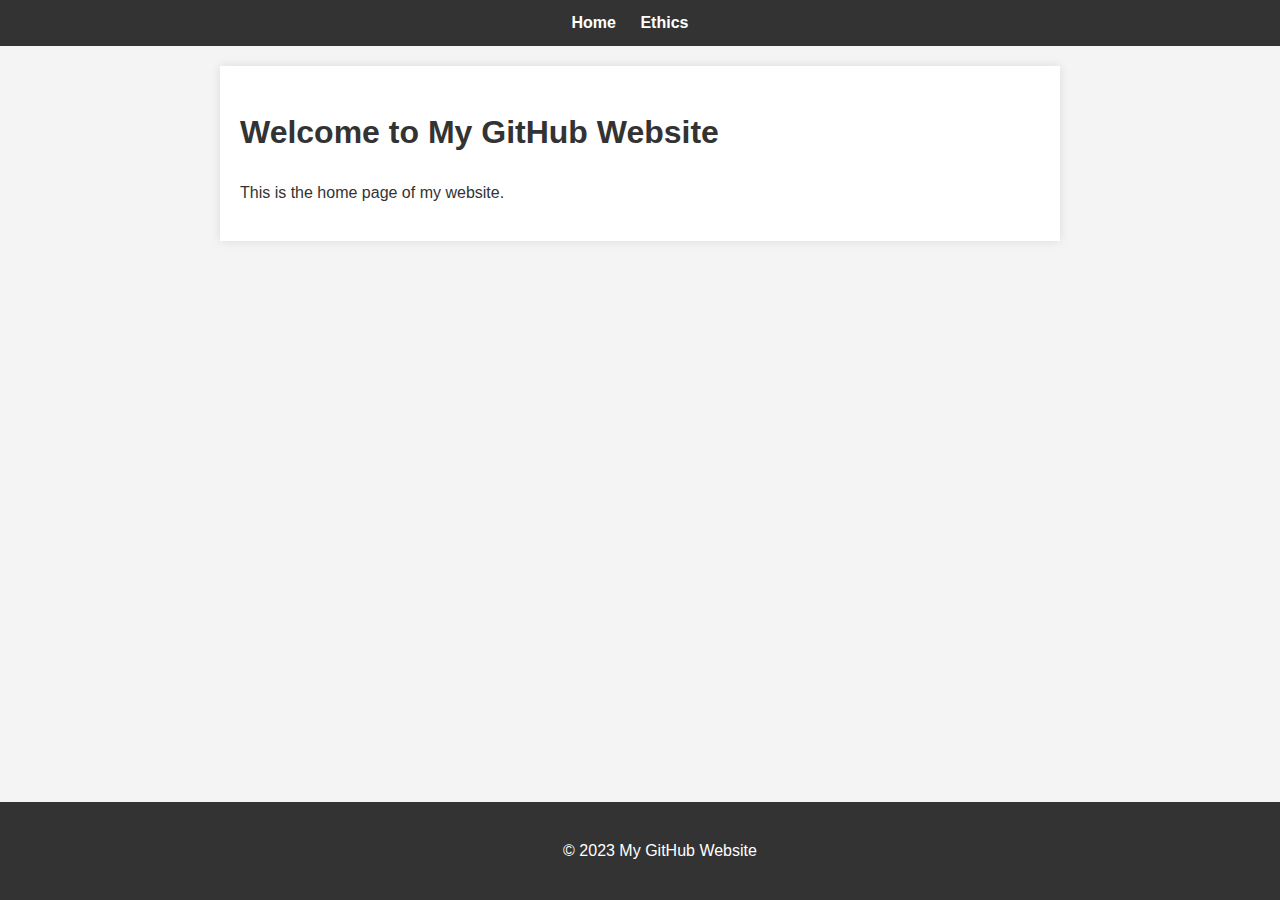
==== default.html @ 708d33c9 "Update default.html" ====
<!DOCTYPE html>
<html lang="en">
<head>
    <meta charset="UTF-8">
    <meta name="viewport" content="width=device-width, initial-scale=1.0">
    <title>My GitHub Website</title>
    <link rel="stylesheet" href="style.css">
    <style>
body, ul {
    margin: 0;
    padding: 0;
}

body {
    font-family: Arial, sans-serif;
    line-height: 1.6;
    color: #333;
    background-color: #f4f4f4;
}

/* Style for the navigation bar */
nav {
    background-color: #333;
    color: #fff;
    text-align: center;
    padding: 10px 0;
}

nav ul {
    list-style: none;
}

nav ul li {
    display: inline;
    margin-right: 20px;
}

nav ul li a {
    color: #fff;
    text-decoration: none;
    font-weight: bold;
}

/* Style for the main content area */
main {
    max-width: 800px;
    margin: 20px auto;
    padding: 20px;
    background-color: #fff;
    box-shadow: 0 0 10px rgba(0, 0, 0, 0.1);
}

h1 {
    color: #333;
}

/* Style for the footer */
footer {
    text-align: center;
    padding: 20px;
    background-color: #333;
    color: #fff;
    position: fixed;
    bottom: 0;
    width: 100%;
}

/* Add some responsiveness */
@media screen and (max-width: 600px) {
    nav ul li {
        display: block;
        margin: 0;
    }

    main {
        width: 90%;
        margin: 20px auto;
    }
}
</style>
</head>
<body>
    <header>
        <nav>
            <ul>
                <li><a href="index.html">Home</a></li>
                <li><a href="ethics.html">Ethics</a></li>
            </ul>
        </nav>
    </header>
    <main>
        <h1>Welcome to My GitHub Website</h1>
        <p>This is the home page of my website.</p>
    </main>
    <footer>
        <p>&copy; 2023 My GitHub Website</p>
    </footer>
</body>
</html>
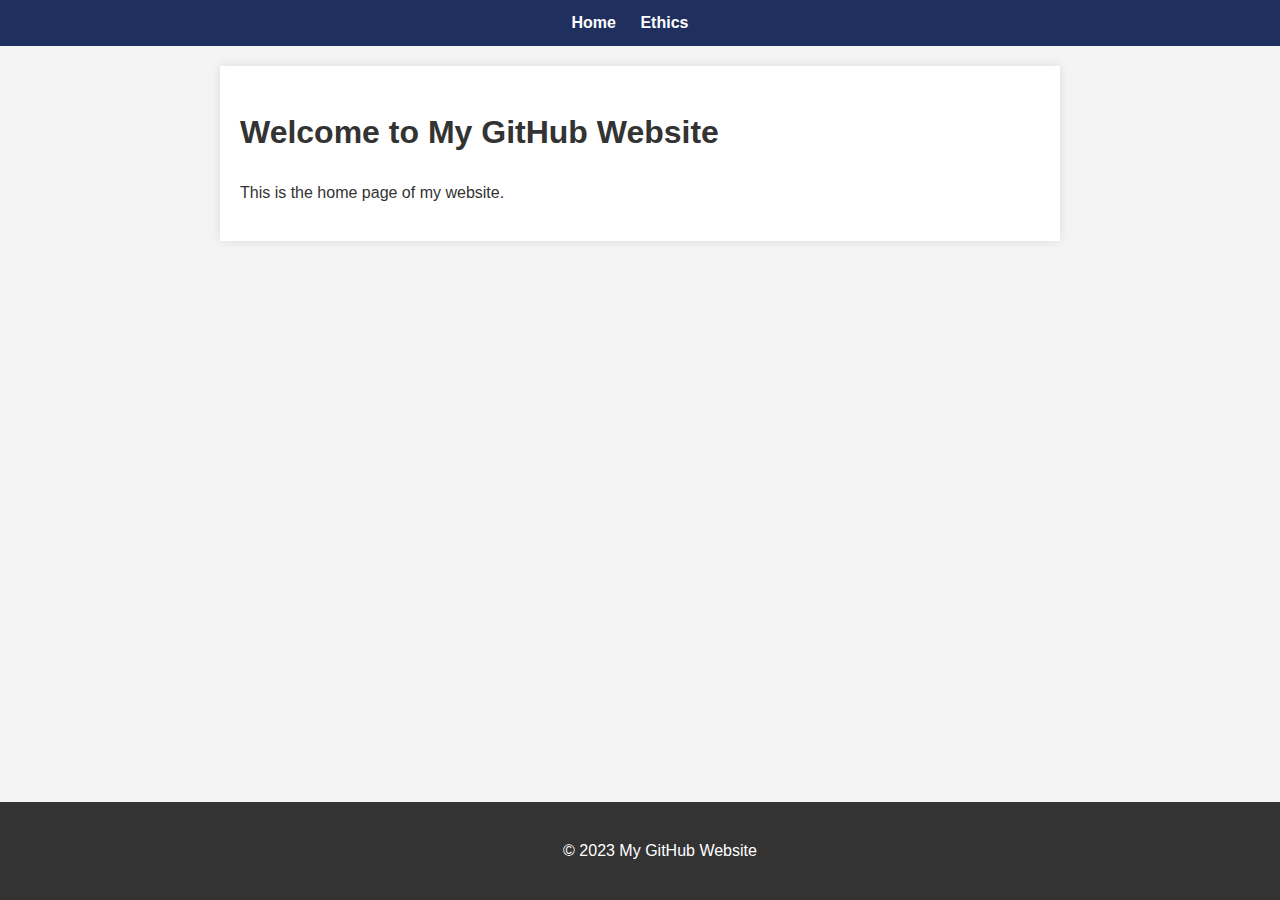
==== commit 8f564fd5: "Update default.html" ====
--- a/default.html
+++ b/default.html
@@ -20,7 +20,7 @@
 
 /* Style for the navigation bar */
 nav {
-    background-color: #333;
+    background-color: #1F305E;
     color: #fff;
     text-align: center;
     padding: 10px 0;
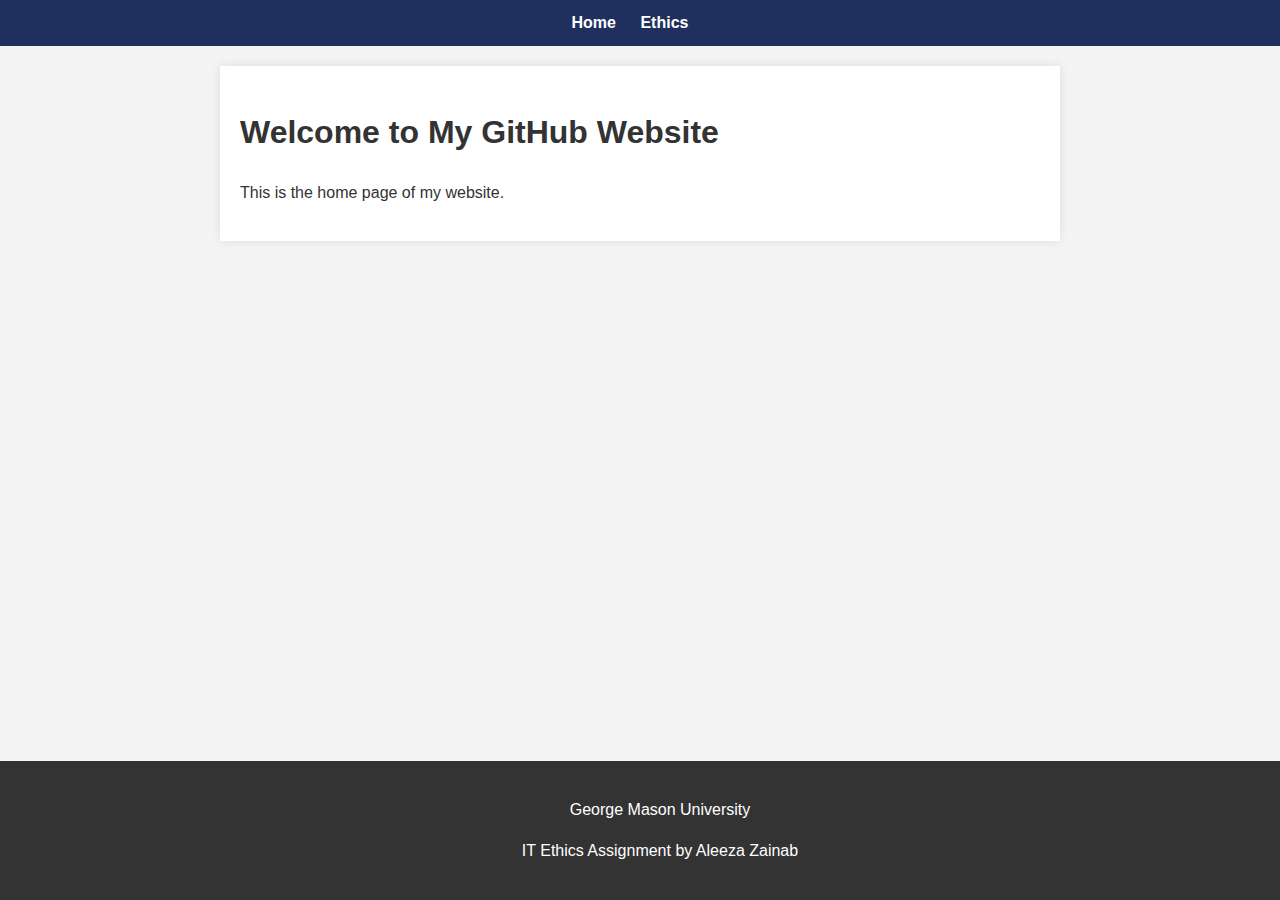
==== commit d87adb62: "Update default.html" ====
--- a/default.html
+++ b/default.html
@@ -93,7 +93,8 @@
         <p>This is the home page of my website.</p>
     </main>
     <footer>
-        <p>&copy; 2023 My GitHub Website</p>
+        <p>George Mason University</p>
+        <p>IT Ethics Assignment by Aleeza Zainab</p>
     </footer>
 </body>
 </html>
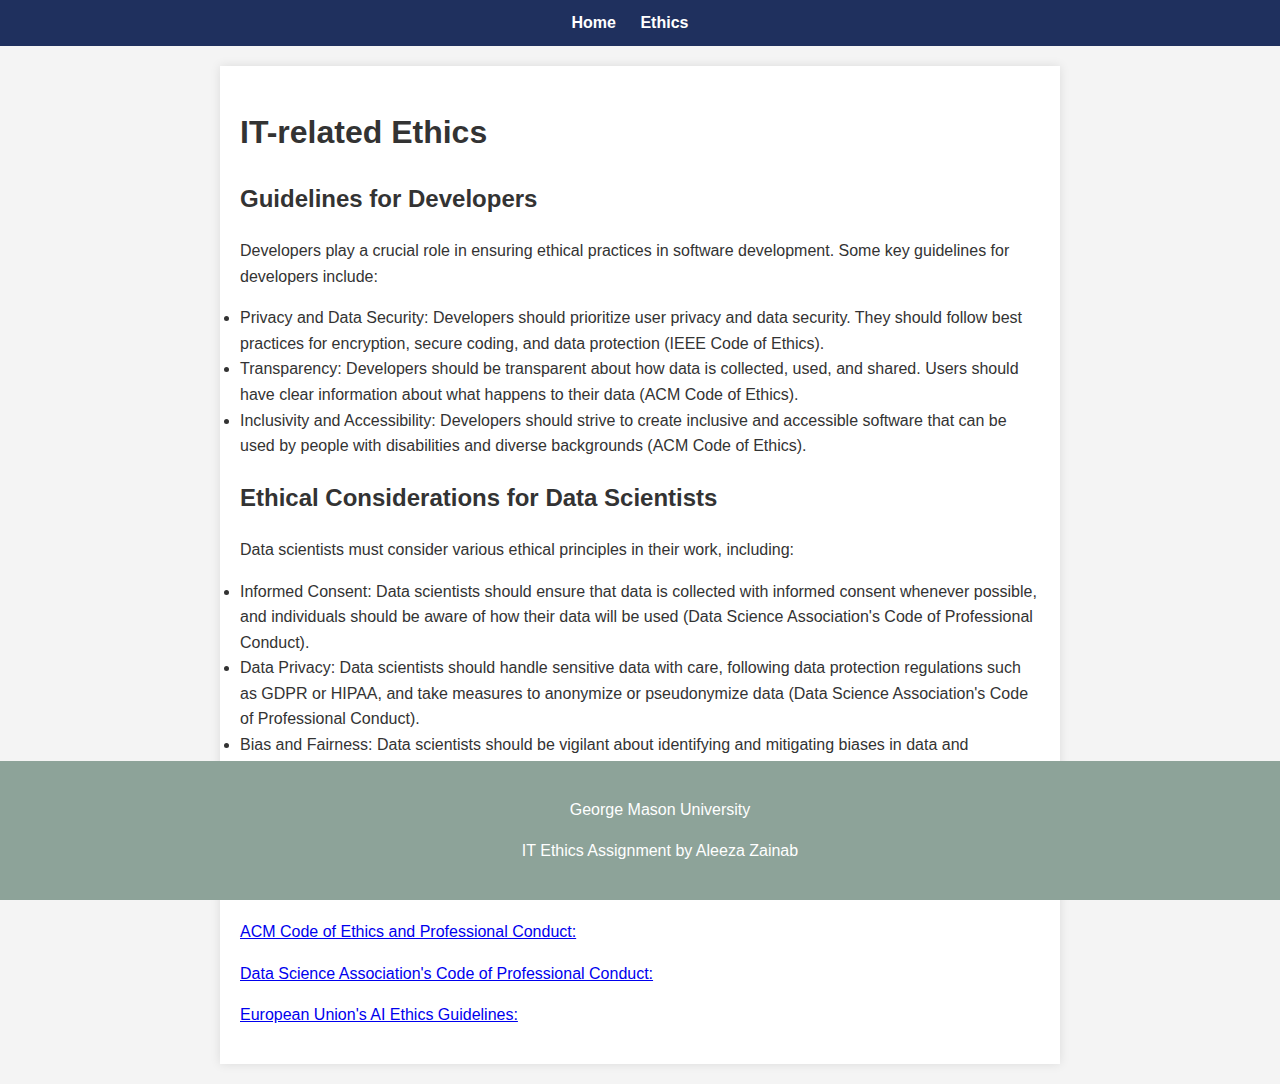
==== commit 73cb882f: "Update default.html" ====
--- a/default.html
+++ b/default.html
@@ -58,7 +58,7 @@
 footer {
     text-align: center;
     padding: 20px;
-    background-color: #333;
+    background-color: #8DA399;
     color: #fff;
     position: fixed;
     bottom: 0;
@@ -88,9 +88,33 @@
             </ul>
         </nav>
     </header>
-    <main>
-        <h1>Welcome to My GitHub Website</h1>
-        <p>This is the home page of my website.</p>
+     <main>
+        <h1>IT-related Ethics</h1>
+        <section>
+            <h2>Guidelines for Developers</h2>
+            <p>Developers play a crucial role in ensuring ethical practices in software development. Some key guidelines for developers include:</p>
+            <ul>
+                <li>Privacy and Data Security: Developers should prioritize user privacy and data security. They should follow best practices for encryption, secure coding, and data protection (IEEE Code of Ethics).
+               <li>Transparency: Developers should be transparent about how data is collected, used, and shared. Users should have clear information about what happens to their data (ACM Code of Ethics).
+</li>
+                <li>Inclusivity and Accessibility: Developers should strive to create inclusive and accessible software that can be used by people with disabilities and diverse backgrounds (ACM Code of Ethics).
+</li>
+            </ul>
+        </section>
+        <section>
+            <h2>Ethical Considerations for Data Scientists</h2>
+            <p>Data scientists must consider various ethical principles in their work, including:</p>
+            <ul>
+                <li>Informed Consent: Data scientists should ensure that data is collected with informed consent whenever possible, and individuals should be aware of how their data will be used (Data Science Association's Code of Professional Conduct).</li>
+                <li>Data Privacy: Data scientists should handle sensitive data with care, following data protection regulations such as GDPR or HIPAA, and take measures to anonymize or pseudonymize data (Data Science Association's Code of Professional Conduct).</li>
+                <li>Bias and Fairness: Data scientists should be vigilant about identifying and mitigating biases in data and algorithms that could lead to unfair or discriminatory outcomes (European Union's AI Ethics Guidelines).</li>
+            </ul>
+            <h1>Citations:</h1>
+            <p>IEEE Code of Ethics: <a href="https://www.ieee.org/about/corporate/governance/p7-8.html" /a> </p>
+            <p>ACM Code of Ethics and Professional Conduct: <a href="https://www.acm.org/code-of-ethics" /a></p>
+            <p>Data Science Association's Code of Professional Conduct: <a href="https://www.datascienceassn.org/code-of-conduct.html"/a></p>
+            <p>European Union's AI Ethics Guidelines: <a href="https://ec.europa.eu/digital-single-market/en/news/ethics-guidelines-trustworthy-ai"/a></p>
+        </section>
     </main>
     <footer>
         <p>George Mason University</p>
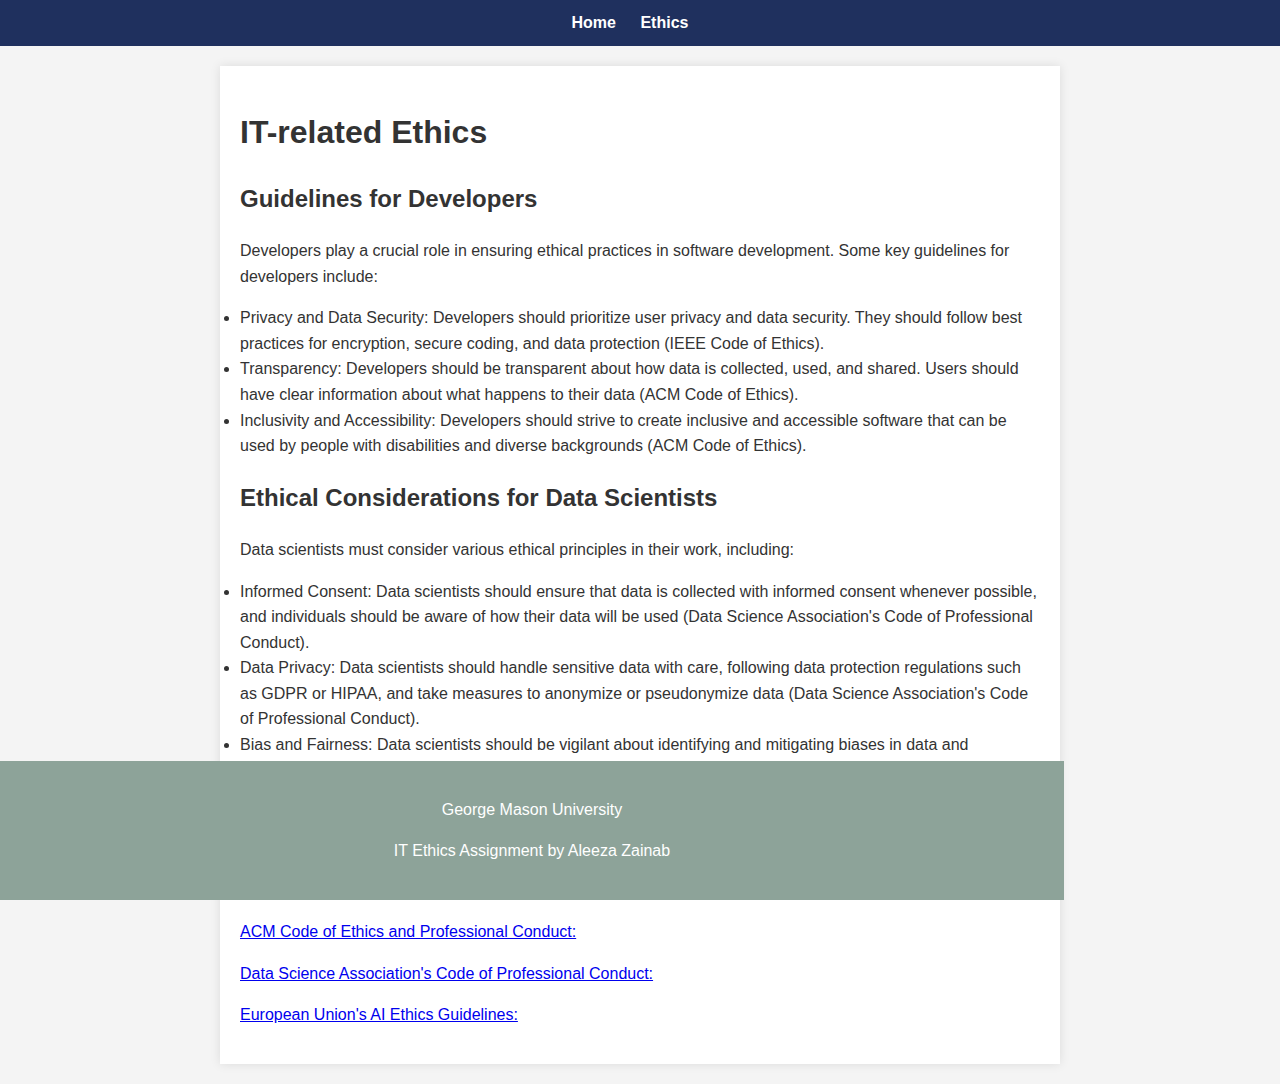
==== commit f721e3bc: "Update default.html" ====
--- a/default.html
+++ b/default.html
@@ -62,7 +62,7 @@
     color: #fff;
     position: fixed;
     bottom: 0;
-    width: 100%;
+    width: 80%;
 }
 
 /* Add some responsiveness */
@@ -100,8 +100,6 @@
                 <li>Inclusivity and Accessibility: Developers should strive to create inclusive and accessible software that can be used by people with disabilities and diverse backgrounds (ACM Code of Ethics).
 </li>
             </ul>
-        </section>
-        <section>
             <h2>Ethical Considerations for Data Scientists</h2>
             <p>Data scientists must consider various ethical principles in their work, including:</p>
             <ul>
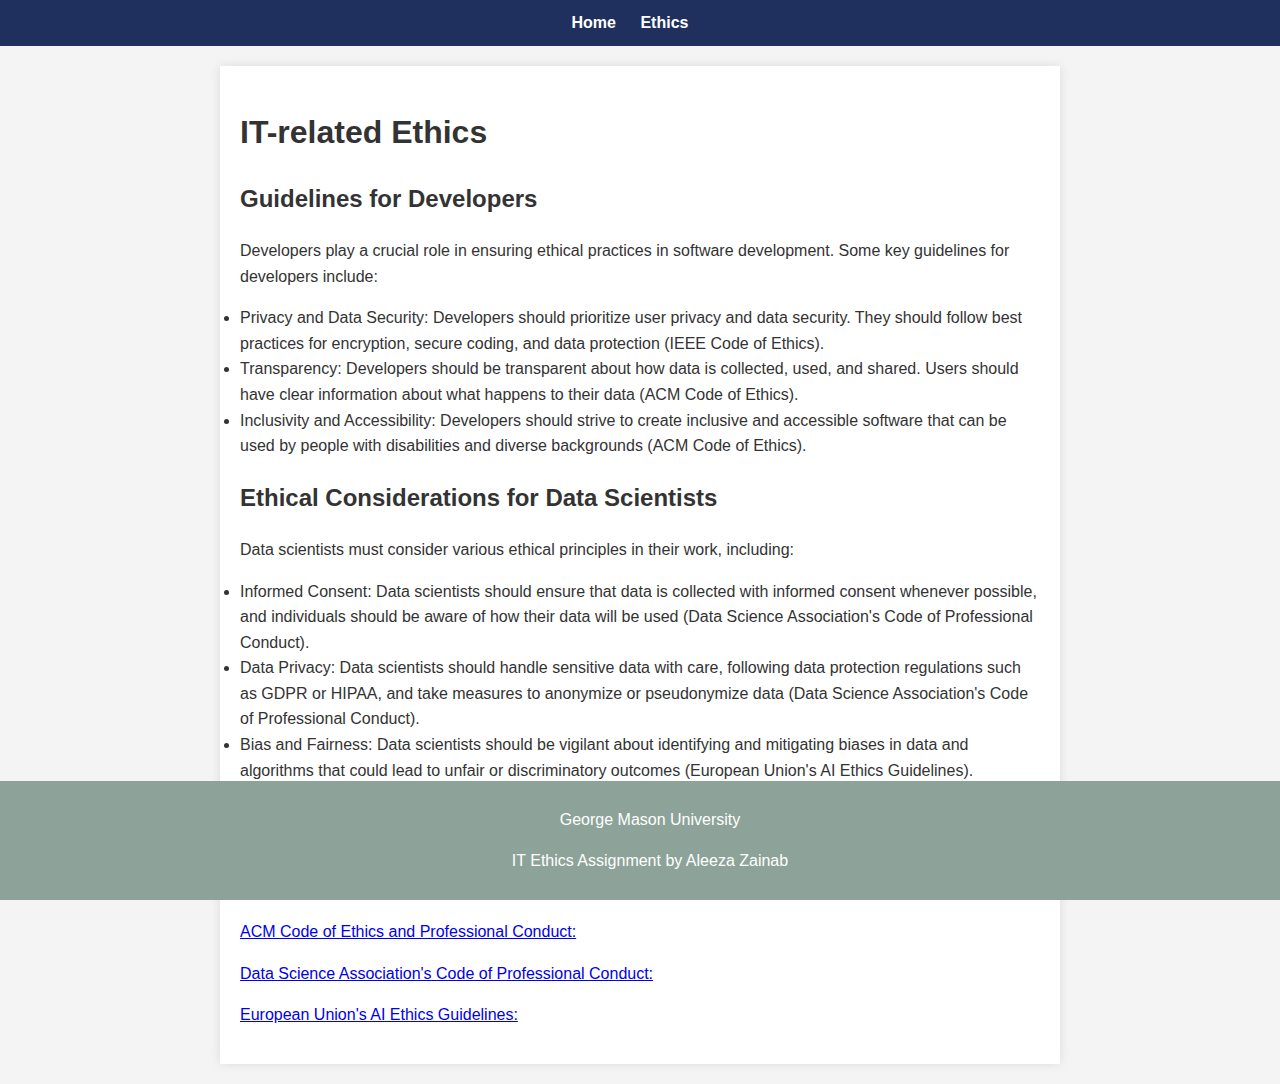
==== commit 07a35c83: "Update default.html" ====
--- a/default.html
+++ b/default.html
@@ -57,12 +57,12 @@
 /* Style for the footer */
 footer {
     text-align: center;
-    padding: 20px;
+    padding: 10px;
     background-color: #8DA399;
     color: #fff;
     position: fixed;
     bottom: 0;
-    width: 80%;
+    width: 100%;
 }
 
 /* Add some responsiveness */
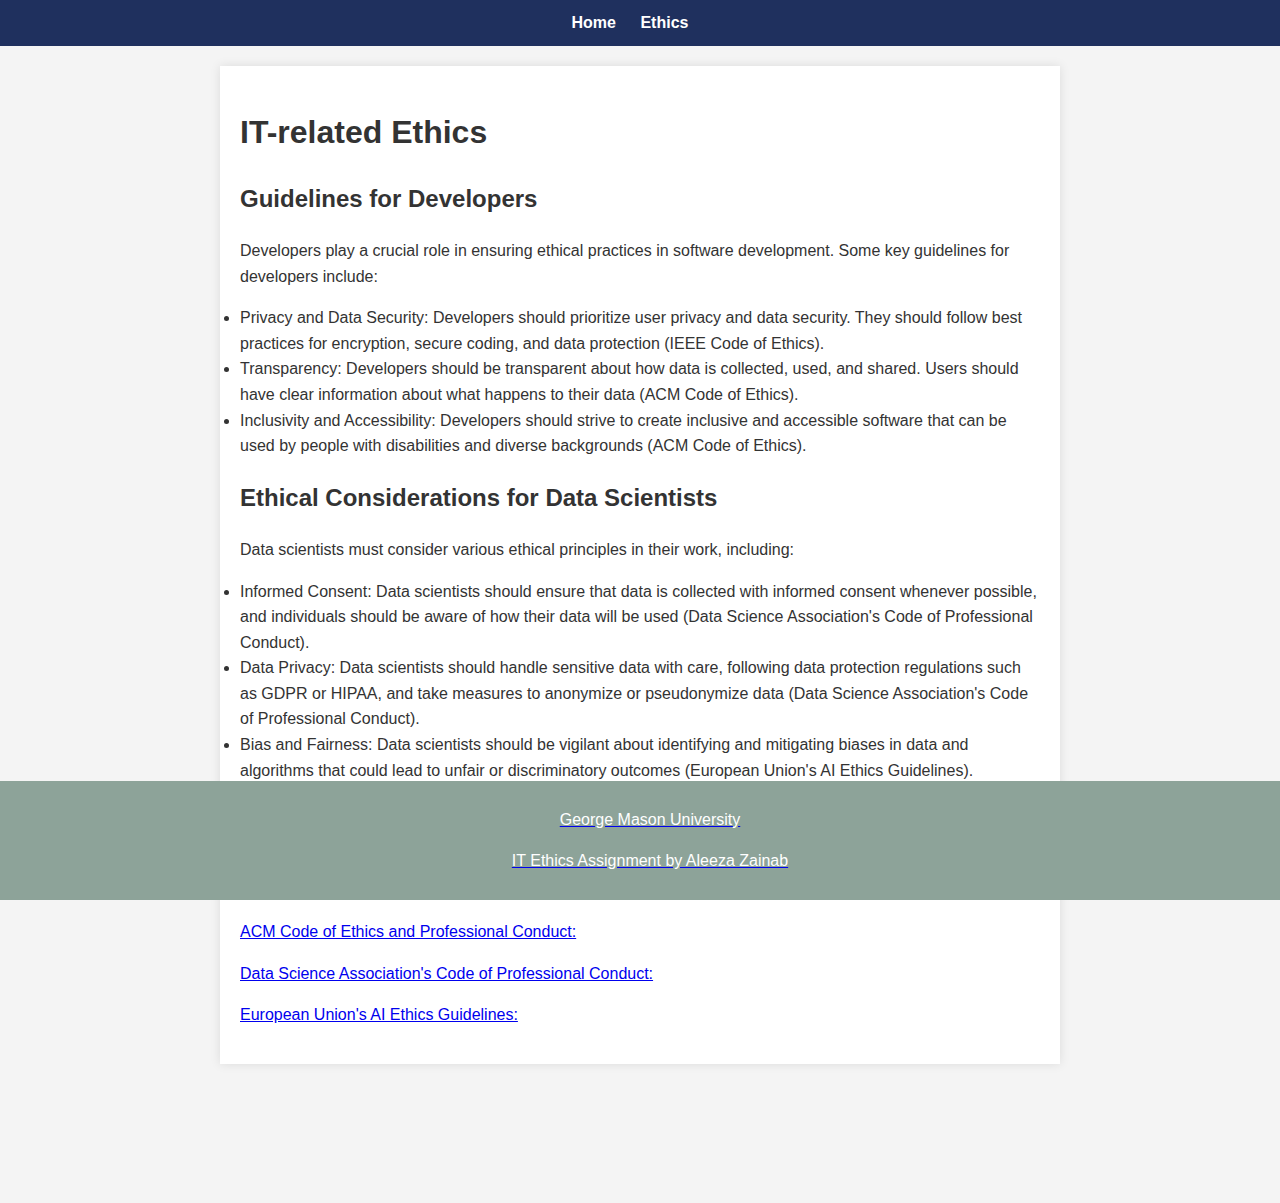
==== commit 359614f7: "Update default.html" ====
--- a/default.html
+++ b/default.html
@@ -60,7 +60,7 @@
     padding: 10px;
     background-color: #8DA399;
     color: #fff;
-    position: fixed;
+    position: sticky;
     bottom: 0;
     width: 100%;
 }
